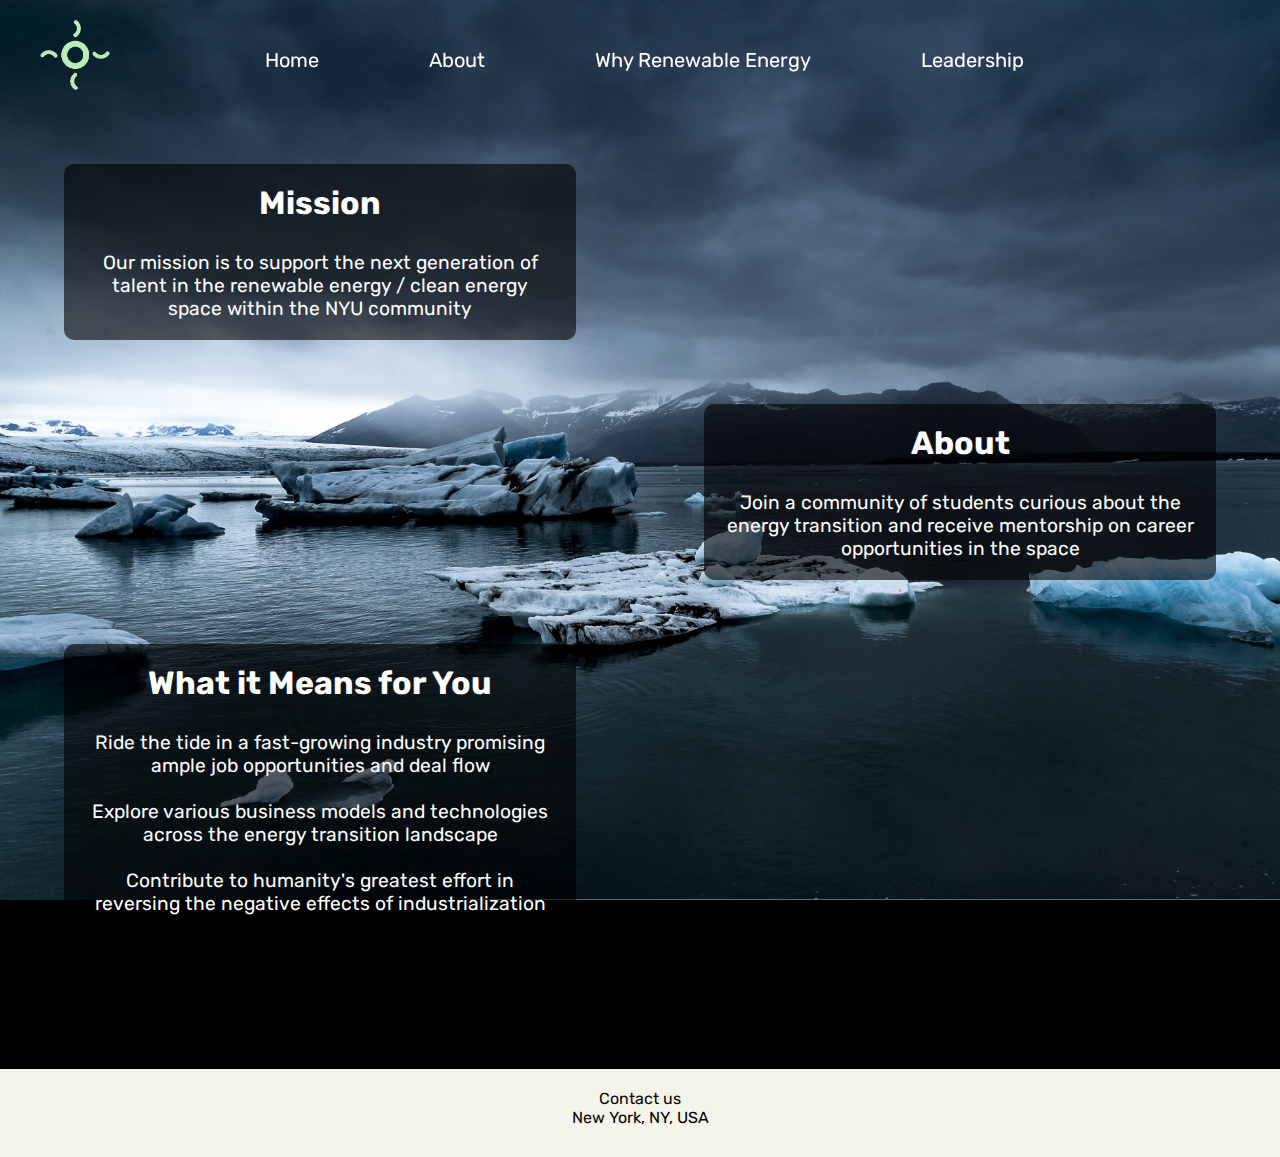
==== about.html @ ef8d53db "first commit" ====
<!DOCTYPE html>
<html lang="en">
<head>
    <meta charset="UTF-8">
    <meta http-equiv="X-UA-Compatible" content="IE=edge">
    <meta name="viewport" content="width=device-width, initial-scale=1.0">
    <link rel="stylesheet" href="style.css">
    <title>About - Renewable Energy Club</title>
</head>
<body>
    <nav class="nav-header">
        <img class="icon" src="image/logo/logo.png">
        <a class="header-link" href="index.html">Home</a>
        <a class="header-link active" href="about.html">About</a>
        <a class="header-link" href="WRE.html">Why Renewable Energy</a>
        <a class="header-link" href="leadership.html">Leadership</a>
    </nav>

    <main class="static-background">
        <section class="text-block mission">
            <h2>Mission</h2>
            <br>
            <p>Our mission is to support the next generation of talent in the renewable energy / clean energy space within the NYU community</p>
        </section>

        <section class="text-block about">
            <h2>About</h2>
            <br>
            <p>Join a community of students curious about the energy transition and receive mentorship on career opportunities in the space</p>
        </section>

        <section class="text-block what-it-means">
            <h2>What it Means for You</h2>
            <br>
            <p>Ride the tide in a fast-growing industry promising ample job opportunities and deal flow <br><br>Explore various business models and technologies across the energy transition landscape <br><br> Contribute to humanity's greatest effort in reversing the negative effects of industrialization
            </p>
        </section>
    </main>
    <footer>
        <p>
            <a href="mailto:renewable-energy-club@nyu.edu">Contact us</a>
            <br>
            New York, NY, USA
        </p>
    </footer>
    
    <script src="script.js"></script>
</body>

</html>
---- style.css ----
*{
    padding: 0;
    margin: 0;
    box-sizing: border-box;
    font-family: MainFont;
}

@font-face {
    font-family: MainFont;
    src: url(Rubik.ttf);
}

.lien :hover  {
    color: #141414c9;
    }

body {
    margin: 0;
    background-color: #000000;
    color: black;
}

header {
    display: flex;
    flex-direction: column;
    align-items: center;
    justify-content: center;
    background-color: #d3cec7;
    padding: 10px 20px;
}

main {
    display: flex;
    flex-direction: column; /* Alignement vertical des blocs */
    justify-content: flex-start; /* Aligne les blocs en haut */
    align-items: center; 
    height: auto; /* Ajuste la hauteur au contenu */
    text-align: center;
    background-color: #eeedeb;
    padding-bottom: 70px; /* Espace pour le footer */
}

.MainPic {
    width: 500px; /* réduit la largeur du logo à 100px */
    height: 200px; /* réduit la hauteur du logo à 50px */
    margin: 0 auto; /* centre le logo */
    margin-top: 5%;
    display: block; /* permet de centrer le logo */
    border-radius: 10px; /* ajout de la propriété border-radius */
  }


.container{
    width: 100%;
    height: 100vh;
    background-color: #0000002f;
    display: flex;
    align-items: center;
    justify-content: center;
}

.content{
    text-align: center;
    overflow: hidden;
    padding-bottom: 70px;
    max-width: 80vw;
    margin: 0 auto;
    box-sizing: border-box;
    width: 100%;
}

.content h2{
    padding-bottom: 2%;
    font-size: 35px;
    line-height: 200%;
    color: #F4F4EA;
    margin-top: 50px;
    margin-inline: 5%;
    margin-bottom: 40px;
}

/* Style du bouton "Join the Movement" */
.content a {
    font-size: 23px;
    color: #fff;
    text-decoration: none;
    padding: 15px 25px;
    border-radius: 30px;
    border: 0;
    background: rgba(34, 34, 34, 0.295);
    position: relative;
    transition: all 0.3s ease;
    overflow: hidden;
    box-shadow: 0px 0px 0px 0px #C9DABF, 0px 0px 0px 0px #808D7C;
}

/* Animation d'ombre et translation lors du hover */
.content a:hover {
    transform: translate(0, -6px);
    box-shadow: 10px -10px 25px 0px #C9DABF, -10px 10px 25px 0px #5F6F65;
    background-color: rgba(34, 34, 34, 0.212);
}


.content a:hover::before, .content a:hover::after {
    transform: translateX(0) translateY(0);
}

.background-clip{
    position: absolute;
    right: 0;
    bottom: 0;
    z-index: -1;
}


@media (min-aspect-ratio:16/9) {
    .background-clip{
        width: 100%;
        height: auto;
    }
}

@media (max-aspect-ratio:16/9) {
    .background-clip{
        width: auto;
        height: 100%;
    }
}

footer {
  background-color: #f4f4ea; /* couleur de fond du footer */
  padding: 20px; /* espace entre le contenu et le bord du footer */
  text-align: center; /* alignement du texte au centre */
  clear: both; /* pour s'assurer que le footer est placé en bas de la page */
}

footer p {
  margin-bottom: 10px; /* espace entre les éléments du footer */
}

footer a {
  color: #080808; /* couleur du lien */
  text-decoration: none; /* suppression de la décoration du lien */
}

footer a:hover {
  color: #23527c; /* couleur du lien au survol */
}

.active {
    text-decoration: underline;
    color: #867b68de; /* ou une couleur différente pour le lien actif */

}

.nav-header {
    display: flex;
    justify-content: flex-start;
    align-items: center;
    padding: 10px;
    position: fixed;
    top: 0;
    left: 0;
    width: 100%;
    z-index: 1;
    transition: transform 0.3s ease; /* Ajoute une transition pour le mouvement */
}

.nav-header .header-link {
    margin-right: 25px;
    font-size: 20px;
    margin-top: 20px;
    margin-left: 25px;
    color: #fff;
    text-decoration: none;
    padding: 15px 30px;
    border-radius: 10px;
    border: 0;
    background: rgba(34, 34, 34, 0);
    position: relative;
    transition: all 0.3s ease;
    overflow: hidden;
    box-shadow: 0px 0px 0px 0px #c9dabf67, 0px 0px 0px 0px #808d7c7c;
}

.nav-header .header-link:hover {
    transform: translate(0, -6px);
    box-shadow: 10px -10px 25px 0px #c9dabf6c, -10px 10px 25px 0px #5f6f6580;
    background-color: rgba(34, 34, 34, 0.212);
}

.nav-header .header-link:hover::before, .nav-header .header-link:hover::after {
    transform: translateX(0) translateY(0);
}

.icon {
    width: 70px; /* adjust the size to your liking */
    height: 70px;
    margin-top: 10px;
    margin-right: 100px; /* add some space between the icon and the links */
    margin-left: 30px;
    animation: rotation 10s infinite linear; /* Animation continue */
}

@keyframes rotation {
    from {
        transform: rotate(0deg);
    }
    to {
        transform: rotate(360deg);
    }
}

.static-background {
    background-image: url('image/bg/cold-1866516.jpg'); /* Remplacer par ton image de fond */
    background-size: cover;
    background-attachment: fixed;
    background-position: center;
    min-height: 100vh;
    padding-top: 100px; /* Pour éviter que le contenu chevauche le nav */
    display: flex;
    flex-direction: column;
    justify-content: space-around;
}

/* Blocs de texte avec fond semi-transparent */
.text-block {
    background-color: rgba(0, 0, 0, 0.6);
    padding: 20px;
    border-radius: 10px;
    width: 40%;
    text-align: center;
    color: #fff;
}

.text-block h2 {
    margin-bottom: 10px;
    font-size: 2em;
}

.text-block p {
    font-size: 1.2em;
}

/* Positionnement des blocs */
.mission {
    margin-top: 5%;
    align-self: flex-start; /* Place à gauche */
    margin-left: 5%; /* Ajouter un peu d'espace à gauche */
}

.about {
    margin-top: 5%;
    align-self: flex-end; /* Place à droite */
    margin-right: 5%; /* Ajouter un peu d'espace à droite */
}

.what-it-means {
    margin-top: 5%;
    align-self: flex-start; /* Place à gauche */
    margin-left: 5%; /* Ajouter un peu d'espace à gauche */
    margin-bottom: 5%;
}
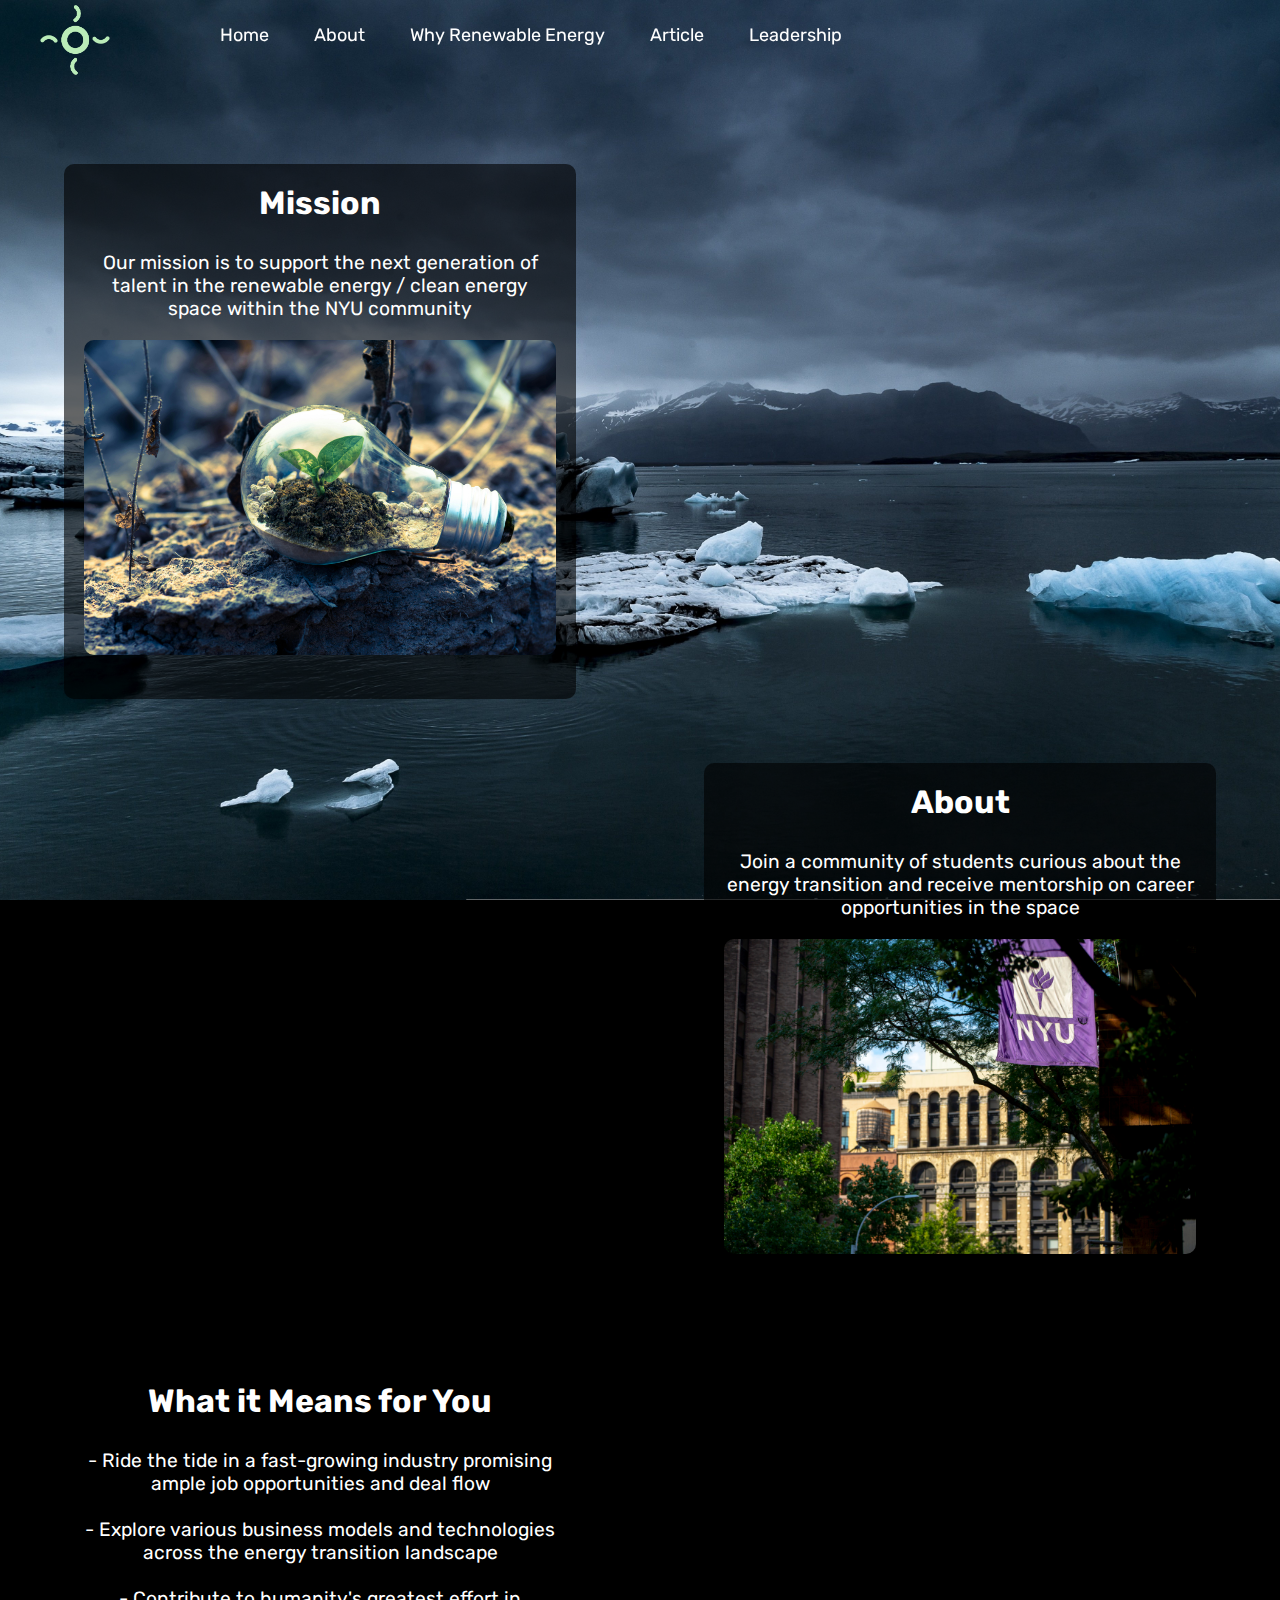
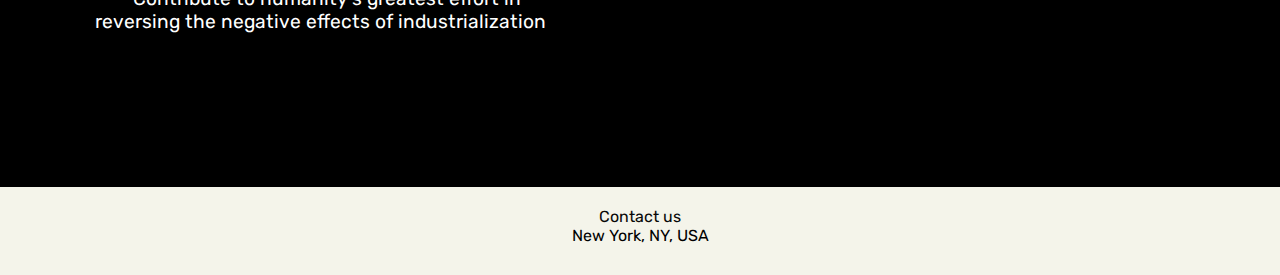
==== commit 5c014920: "PHP is here" ====
--- a/about.html
+++ b/about.html
@@ -10,9 +10,10 @@
 <body>
     <nav class="nav-header">
         <img class="icon" src="image/logo/logo.png">
-        <a class="header-link" href="index.html">Home</a>
-        <a class="header-link active" href="about.html">About</a>
+        <a class="header-link" href="index.php">Home</a>
+        <a class="header-link" href="about.html">About</a>
         <a class="header-link" href="WRE.html">Why Renewable Energy</a>
+        <a class="header-link" href="articles.php">Article</a>
         <a class="header-link" href="leadership.html">Leadership</a>
     </nav>
 
@@ -21,18 +22,20 @@
             <h2>Mission</h2>
             <br>
             <p>Our mission is to support the next generation of talent in the renewable energy / clean energy space within the NYU community</p>
+            <img src="image/Green.jpg">
         </section>
 
         <section class="text-block about">
             <h2>About</h2>
             <br>
             <p>Join a community of students curious about the energy transition and receive mentorship on career opportunities in the space</p>
+            <img src="image/NYU.jpg">
         </section>
 
         <section class="text-block what-it-means">
             <h2>What it Means for You</h2>
             <br>
-            <p>Ride the tide in a fast-growing industry promising ample job opportunities and deal flow <br><br>Explore various business models and technologies across the energy transition landscape <br><br> Contribute to humanity's greatest effort in reversing the negative effects of industrialization
+            <p>- Ride the tide in a fast-growing industry promising ample job opportunities and deal flow <br><br>- Explore various business models and technologies across the energy transition landscape <br><br>- Contribute to humanity's greatest effort in reversing the negative effects of industrialization
             </p>
         </section>
     </main>
@@ -46,5 +49,4 @@
     
     <script src="script.js"></script>
 </body>
-
-</html>+</html>
--- a/style.css
+++ b/style.css
@@ -1,4 +1,3 @@
-
 *{
     padding: 0;
     margin: 0;
@@ -14,6 +13,11 @@
 .lien :hover  {
     color: #141414c9;
     }
+
+/* Contenu principal avec un espace supplémentaire */
+main {
+    padding-top: 100px; /* Ajuster l'espace en fonction de la taille de la nav */
+}
 
 body {
     margin: 0;
@@ -48,19 +52,19 @@
     margin-top: 5%;
     display: block; /* permet de centrer le logo */
     border-radius: 10px; /* ajout de la propriété border-radius */
-  }
-
-
-.container{
+}
+
+.container {
     width: 100%;
     height: 100vh;
     background-color: #0000002f;
     display: flex;
     align-items: center;
     justify-content: center;
-}
-
-.content{
+    flex-direction: column; /* Ajout pour une meilleure mise en page sur petits écrans */
+}
+
+.content {
     text-align: center;
     overflow: hidden;
     padding-bottom: 70px;
@@ -70,7 +74,7 @@
     width: 100%;
 }
 
-.content h2{
+.content h2 {
     padding-bottom: 2%;
     font-size: 35px;
     line-height: 200%;
@@ -102,57 +106,72 @@
     background-color: rgba(34, 34, 34, 0.212);
 }
 
-
 .content a:hover::before, .content a:hover::after {
     transform: translateX(0) translateY(0);
 }
 
-.background-clip{
+.button-index {
+    margin-bottom: 5%;
+    display: inline-block;
+    padding: 10px 20px;
+    background-color: #4CAF50; /* Couleur de fond */
+    color: white; /* Couleur du texte */
+    text-align: center;
+    text-decoration: none;
+    border-radius: 5px; /* Coins arrondis */
+    font-size: 16px; /* Taille du texte */
+    transition: background-color 0.3s ease; /* Animation de transition */
+}
+
+.button-index:hover {
+    background-color: #45a049; /* Couleur de fond quand on passe la souris */
+}
+
+
+.background-clip {
     position: absolute;
     right: 0;
     bottom: 0;
     z-index: -1;
 }
 
-
 @media (min-aspect-ratio:16/9) {
-    .background-clip{
+    .background-clip {
         width: 100%;
         height: auto;
     }
 }
 
 @media (max-aspect-ratio:16/9) {
-    .background-clip{
+    .background-clip {
         width: auto;
         height: 100%;
     }
 }
 
 footer {
-  background-color: #f4f4ea; /* couleur de fond du footer */
-  padding: 20px; /* espace entre le contenu et le bord du footer */
-  text-align: center; /* alignement du texte au centre */
-  clear: both; /* pour s'assurer que le footer est placé en bas de la page */
+    background-color: #f4f4ea; /* couleur de fond du footer */
+    padding: 20px; /* espace entre le contenu et le bord du footer */
+    text-align: center; /* alignement du texte au centre */
+    clear: both; /* pour s'assurer que le footer est placé en bas de la page */
 }
 
 footer p {
-  margin-bottom: 10px; /* espace entre les éléments du footer */
+    margin-bottom: 10px; /* espace entre les éléments du footer */
 }
 
 footer a {
-  color: #080808; /* couleur du lien */
-  text-decoration: none; /* suppression de la décoration du lien */
+    color: #080808; /* couleur du lien */
+    text-decoration: none; /* suppression de la décoration du lien */
 }
 
 footer a:hover {
-  color: #23527c; /* couleur du lien au survol */
+    color: #23527c; /* couleur du lien au survol */
 }
 
 .active {
     text-decoration: underline;
     color: #867b68de; /* ou une couleur différente pour le lien actif */
-
 }
 
 .nav-header {
@@ -164,18 +183,17 @@
     top: 0;
     left: 0;
     width: 100%;
-    z-index: 1;
-    transition: transform 0.3s ease; /* Ajoute une transition pour le mouvement */
+    z-index: 1000;
+    background-color: rgba(0, 0, 0, 0); /* Rendre la barre de navigation visible */
+    height: 70px; /* Ajuster la hauteur de la barre pour ordinateur */
 }
 
 .nav-header .header-link {
     margin-right: 25px;
-    font-size: 20px;
-    margin-top: 20px;
-    margin-left: 25px;
-    color: #fff;
-    text-decoration: none;
-    padding: 15px 30px;
+    font-size: 18px;
+    color: #fff;
+    text-decoration: none;
+    padding: 10px;
     border-radius: 10px;
     border: 0;
     background: rgba(34, 34, 34, 0);
@@ -191,17 +209,13 @@
     background-color: rgba(34, 34, 34, 0.212);
 }
 
-.nav-header .header-link:hover::before, .nav-header .header-link:hover::after {
-    transform: translateX(0) translateY(0);
-}
-
 .icon {
-    width: 70px; /* adjust the size to your liking */
+    width: 70px; /* Taille ajustée */
     height: 70px;
     margin-top: 10px;
-    margin-right: 100px; /* add some space between the icon and the links */
+    margin-right: 100px;
     margin-left: 30px;
-    animation: rotation 10s infinite linear; /* Animation continue */
+    animation: rotation 10s infinite linear;
 }
 
 @keyframes rotation {
@@ -214,18 +228,22 @@
 }
 
 .static-background {
-    background-image: url('image/bg/cold-1866516.jpg'); /* Remplacer par ton image de fond */
+    background-image: url('image/bg/cold-1866516.jpg');
     background-size: cover;
     background-attachment: fixed;
     background-position: center;
     min-height: 100vh;
-    padding-top: 100px; /* Pour éviter que le contenu chevauche le nav */
+    padding-top: 100px;
     display: flex;
     flex-direction: column;
     justify-content: space-around;
 }
 
-/* Blocs de texte avec fond semi-transparent */
+.article-background {
+
+    background-color: #3a3636;
+}
+
 .text-block {
     background-color: rgba(0, 0, 0, 0.6);
     padding: 20px;
@@ -244,22 +262,232 @@
     font-size: 1.2em;
 }
 
-/* Positionnement des blocs */
 .mission {
     margin-top: 5%;
-    align-self: flex-start; /* Place à gauche */
-    margin-left: 5%; /* Ajouter un peu d'espace à gauche */
+    align-self: flex-start;
+    margin-left: 5%;
 }
 
 .about {
     margin-top: 5%;
-    align-self: flex-end; /* Place à droite */
-    margin-right: 5%; /* Ajouter un peu d'espace à droite */
+    align-self: flex-end;
+    margin-right: 5%;
 }
 
 .what-it-means {
     margin-top: 5%;
-    align-self: flex-start; /* Place à gauche */
-    margin-left: 5%; /* Ajouter un peu d'espace à gauche */
+    align-self: flex-start;
+    margin-left: 5%;
     margin-bottom: 5%;
 }
+
+ul {
+    list-style: none;
+    padding-left: 0;
+}
+
+ul li.article-block {
+    margin-bottom: 90px;
+}
+
+.article-block {
+    background-color: rgba(0, 0, 0, 0.7);
+    padding: 20px;
+    margin: 40px auto;
+    border-radius: 10px;
+    color: #fff;
+    width: 80%;
+    box-shadow: 0 4px 8px rgba(0, 0, 0, 0.2);
+    font-family: MainFont;
+}
+
+.article-block h2 {
+    font-size: 1.8em;
+    margin-bottom: 20px;
+    color: #fff;
+}
+
+.article-block p {
+    font-size: 1.2em;
+    line-height: 1.5;
+}
+
+.article-block img {
+    max-width: 100%;
+    height: auto;
+    border-radius: 10px;
+    margin-top: 30px;
+    margin-bottom: 30px;
+}
+
+.content h1 {
+    color: #ffffff;
+}
+
+/* Media Queries */
+@media (max-width: 1200px) {
+    .MainPic {
+        width: 400px;
+    }
+    
+    .content h2 {
+        font-size: 30px;
+    }
+}
+
+@media (max-width: 800px) {
+    .MainPic {
+        width: 300px;
+    }
+    
+    .content h2 {
+        font-size: 25px;
+    }
+}
+
+/* Empilement des éléments sur mobile */
+@media (max-width: 600px) {
+    .nav-header {
+        flex-direction: column; /* Empiler les éléments verticalement */
+        justify-content: flex-start; /* Aligner en haut */
+        height: auto; /* Adapter la hauteur automatiquement */
+        padding: 20px 10px; /* Ajouter du padding */
+    }
+
+    /* Les liens du menu vont s'afficher les uns en dessous des autres */
+    .nav-header .header-link {
+        display: block; /* Forcer les liens à occuper toute la largeur */
+        margin: 5px 0; /* Ajouter un peu d'espace entre les liens */
+        text-align: center; /* Centrer le texte des liens */
+        width: 100%; /* S'assurer que les liens prennent toute la largeur */
+        font-size: 20px; /* Agrandir légèrement le texte pour mobile */
+    }
+
+    /* Ajuster l'icône pour mobile */
+    .nav-header .icon {
+        width: 50px; /* Réduire la taille de l'icône */
+        height: 50px;
+        margin-bottom: 15px; /* Ajouter un peu d'espace sous l'icône */
+    }
+
+    /* Ajouter plus d'espace en haut du contenu pour éviter le chevauchement */
+    main {
+        padding-top: 200px;
+    }
+}
+
+.button {
+    display: inline-block;
+    padding: 10px 20px;
+    background-color: #4CAF50; /* Couleur de fond */
+    color: white; /* Couleur du texte */
+    text-align: center;
+    text-decoration: none;
+    border-radius: 5px; /* Coins arrondis */
+    font-size: 16px; /* Taille du texte */
+    transition: background-color 0.3s ease; /* Animation de transition */
+}
+
+.button:hover {
+    background-color: #45a049; /* Couleur de fond quand on passe la souris */
+}
+
+.mission img, .about img {
+    max-width: 100%;
+    height: auto;
+    border-radius: 10px; /* Si tu veux garder un style arrondi */
+    margin: 20px 0; /* Espacement autour de l'image */
+}
+
+.login-page-body {
+    background-color: #3d3b3b; /* Fond neutre */
+    display: flex;
+    justify-content: center;
+    align-items: center;
+    height: 100vh;
+    margin: 0;
+    background-image: url('image/bg/forest.jpg');
+    background-size: cover;
+    background-attachment: fixed;
+    background-position: center;
+    min-height: 100vh;
+    padding-top: 100px;
+    flex-direction: column;
+    justify-content: space-around;
+}
+
+.login-container {
+    background-color: rgba(0, 0, 0, 0.7); /* Couleur de fond sombre et transparente */
+    padding: 40px;
+    border-radius: 10px;
+    box-shadow: 0 4px 8px rgba(0, 0, 0, 0.2);
+    width: 100%;
+    max-width: 400px;
+    color: white;
+    text-align: center;
+}
+
+.login-container h1 {
+    margin-bottom: 20px;
+    font-size: 1.8em;
+}
+
+.login-container label {
+    display: block;
+    text-align: left;
+    margin-bottom: 10px;
+}
+
+.login-container input[type="text"],
+.login-container input[type="password"] {
+    width: 100%;
+    padding: 10px;
+    margin-bottom: 20px;
+    border: 1px solid #cccccc75;
+    border-radius: 5px;
+    font-size: 1em;
+}
+
+.login-container button {
+    margin-right: 25px;
+    font-size: 18px;
+    color: #fff;
+    text-decoration: none;
+    padding: 10px;
+    border-radius: 10px;
+    border: 0;
+    background: rgba(34, 34, 34, 0);
+    position: relative;
+    transition: all 0.3s ease;
+    overflow: hidden;
+    box-shadow: 0px 0px 0px 0px #c9dabf67, 0px 0px 0px 0px #808d7c7c;
+}
+
+.login-container button:hover {
+    transform: translate(0, -6px);
+    box-shadow: 10px -10px 25px 0px #c9dabf6c, -10px 10px 25px 0px #5f6f6580;
+    background-color: rgba(34, 34, 34, 0.212);
+}
+
+.login-container a {
+    color: #ddd;
+    text-decoration: none;
+    font-size: 0.9em;
+}
+
+.login-container a:hover {
+    color: #ffffff;
+}
+
+.dashboardBackground {
+    background-color: #3a3636;
+}
+
+.post-actions {
+    margin: 2%;
+}
+
+.post-actions a {
+    margin-left: 1%;
+    margin-right: 1%;
+}